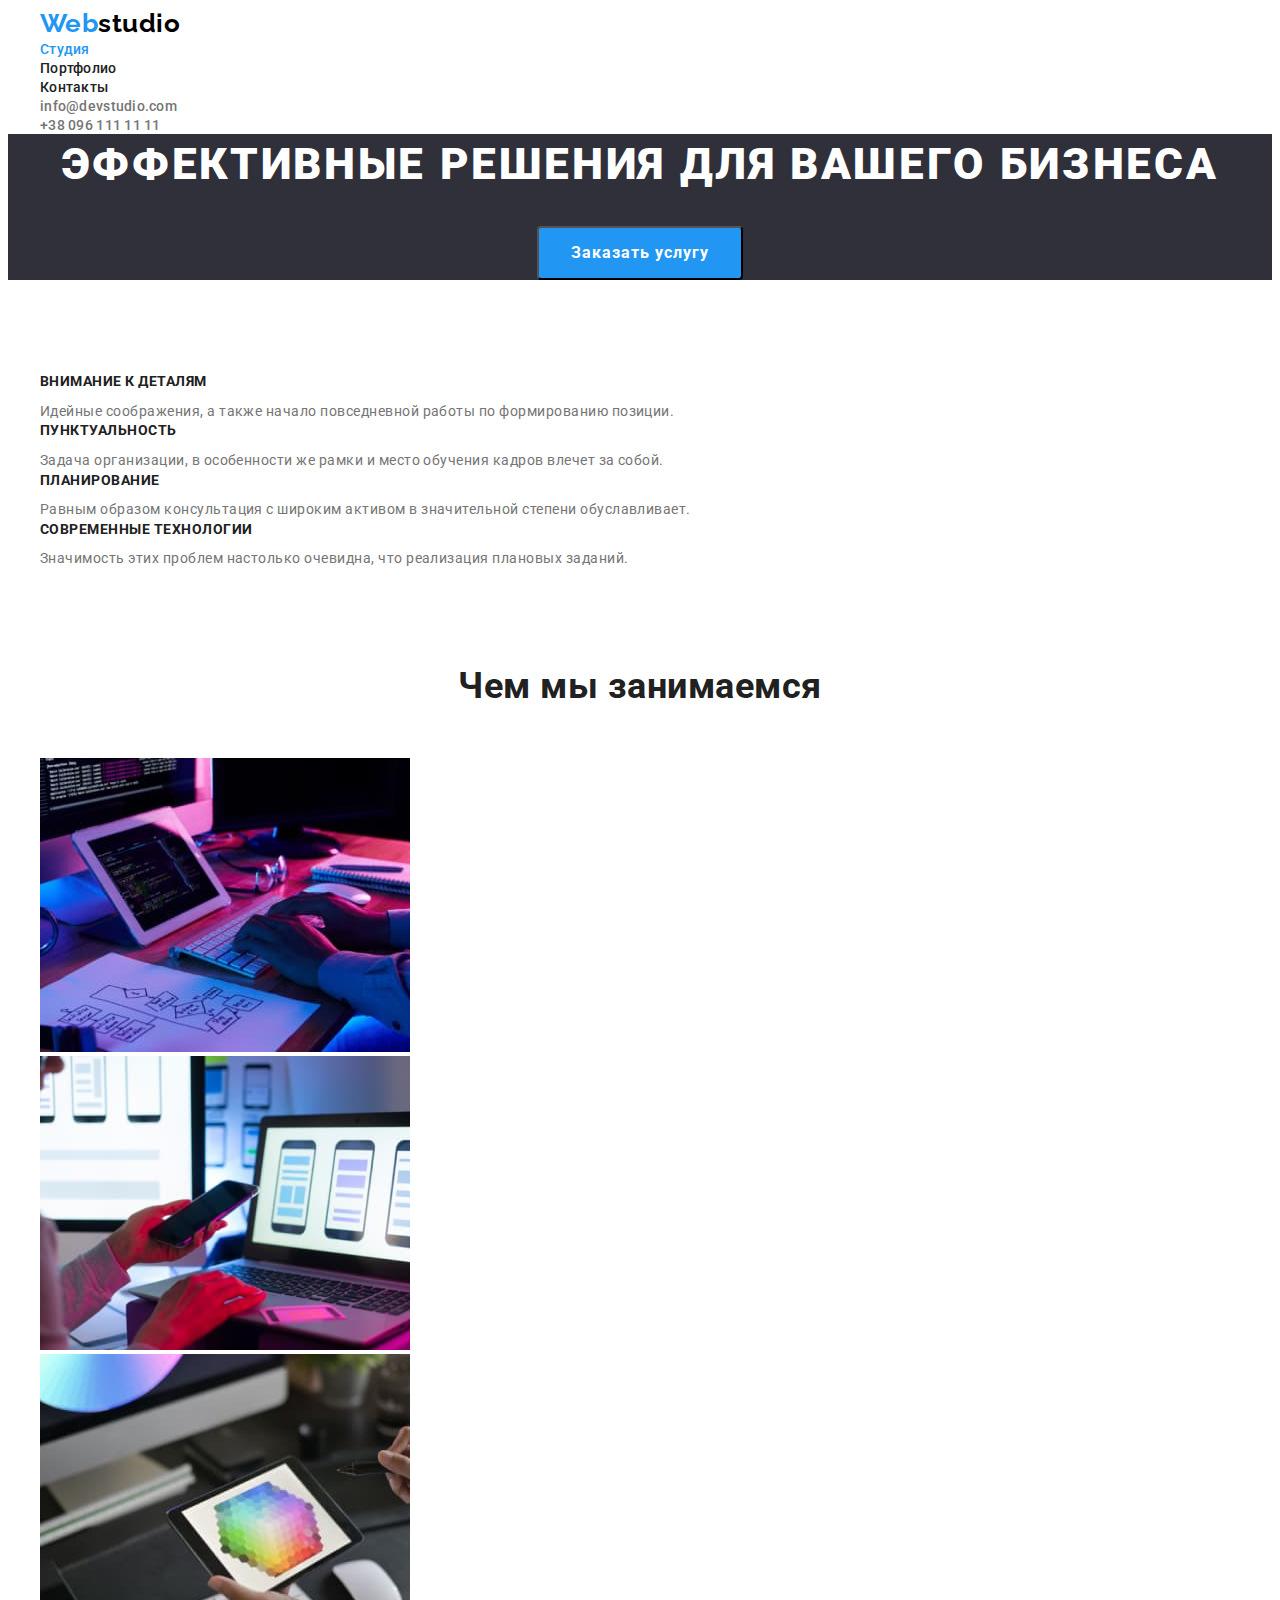
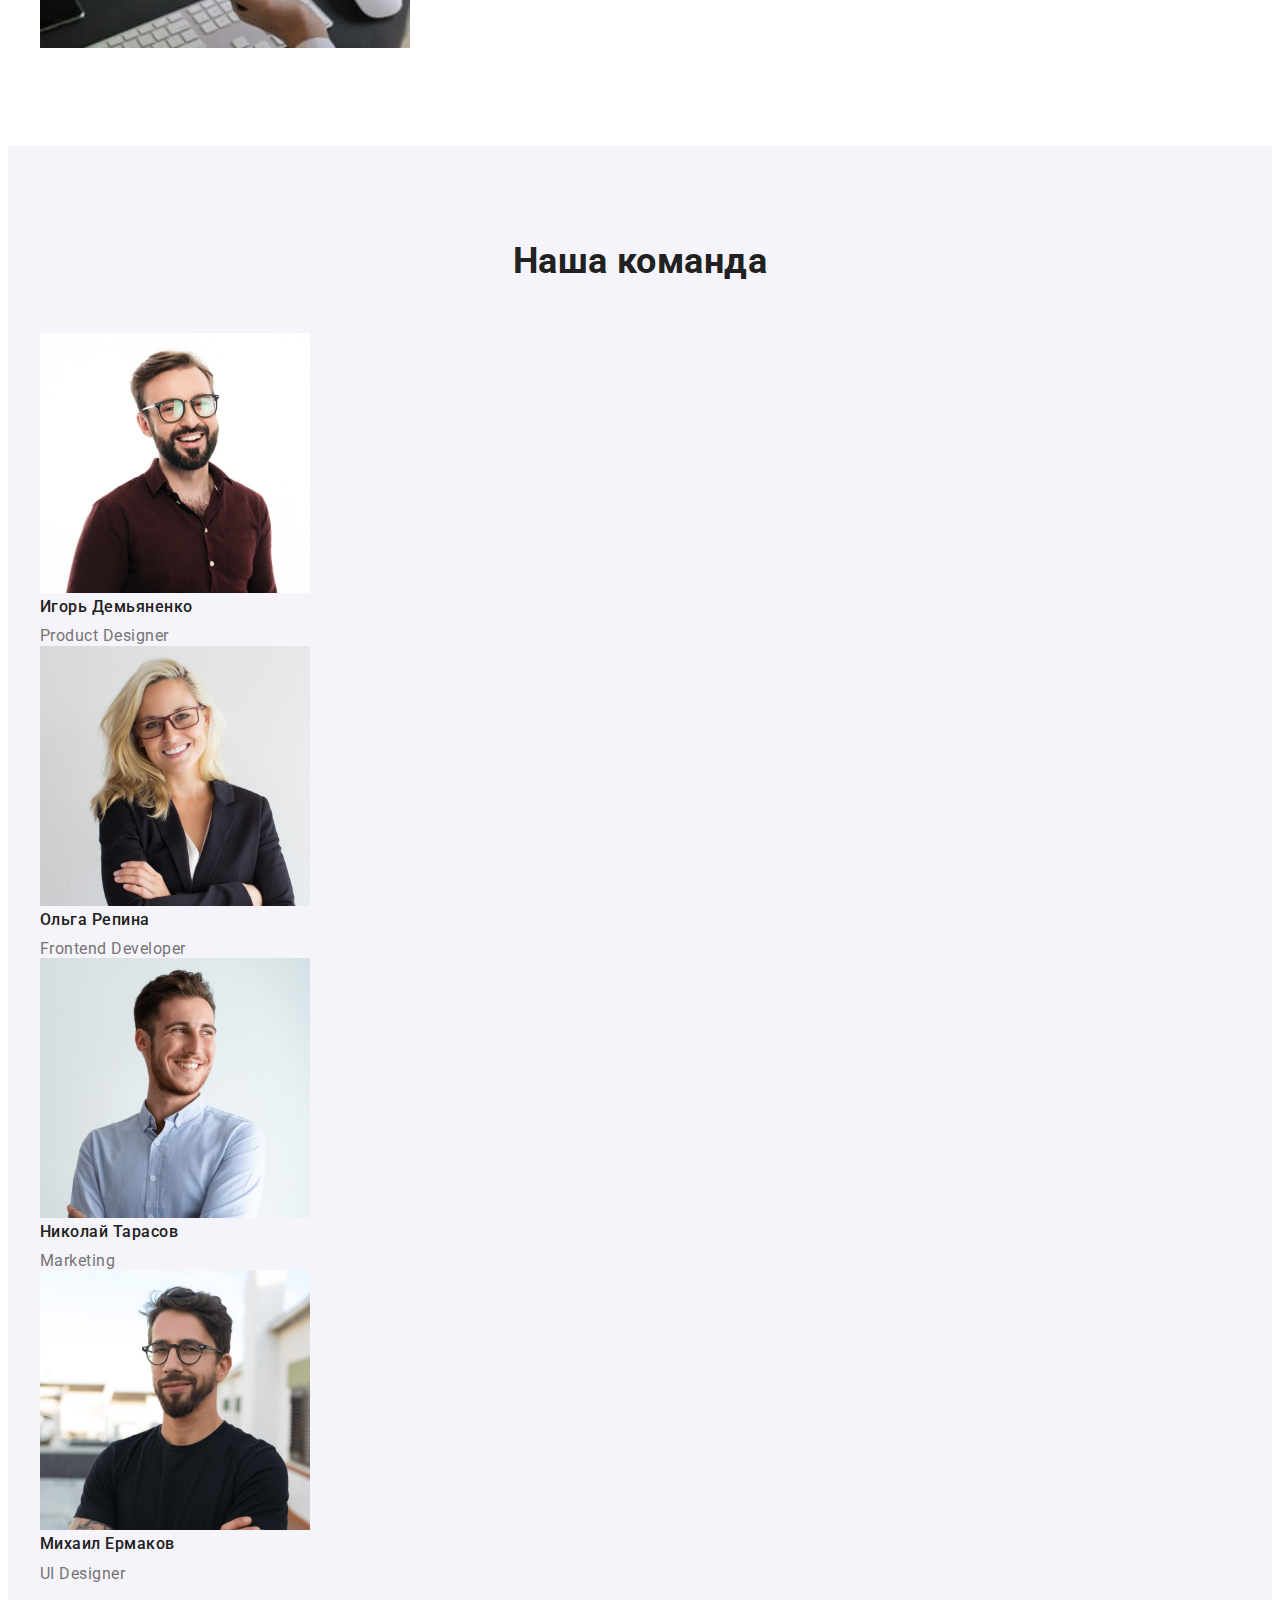
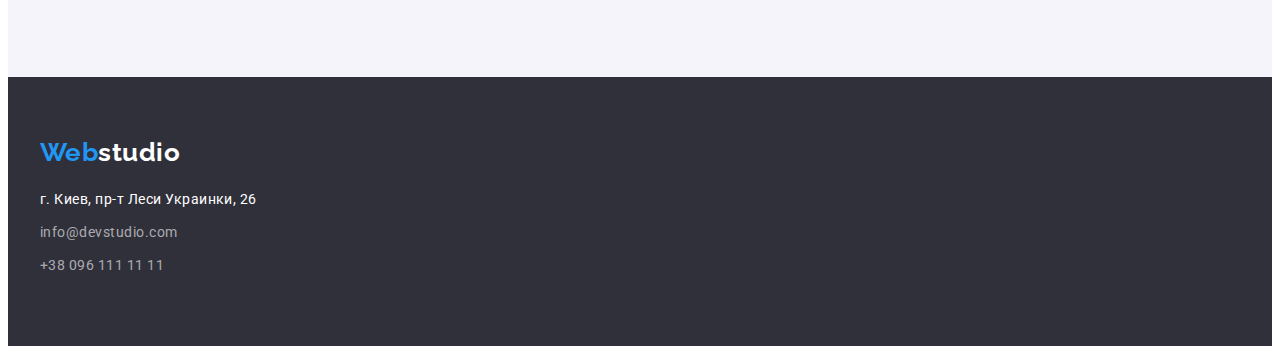
==== index.html @ 8188adb5 "new commit" ====
<!DOCTYPE html>
<html lang="ru">
<head>
    <meta charset="UTF-8">
    <meta http-equiv="X-UA-Compatible" content="IE=edge">
    <meta name="viewport" content="width=device-width, initial-scale=1.0">
    <title>WebStudio</title>
    <link rel="preconnect" href="https://fonts.gstatic.com">
    <link href="https://fonts.googleapis.com/css2?family=Raleway:wght@700&family=Roboto:wght@400;500;700;900&display=swap" rel="stylesheet">
    <link rel="stylesheet" href="https://cdnjs.cloudflare.com/ajax/libs/modern-normalize/1.0.0/modern-normalize.min.css" integrity="sha512-ISS7cAi1PEhQ8jnbJpJZMd29NlhNj4AWYyLOSp2CE/CsHxTCu+r+t0D2yoJudVrd0/8fTVPUVDzY5Tvli75u/g==" crossorigin="anonymous" />
    <link rel="stylesheet" href="./css/style.css">
    
</head>
<body>
    <!-- Header -->
    <header class="page-header">
        <div class="container">
            <nav>
                <a href="./index.html" class="header-logo"><span class="web-logo">Web</span>studio</a>
    
                <ul class="nav-list list">
                    <li><a href="./index.html" class="current">Студия</a></li>
                    <li><a href="./portfolio.html">Портфолио</a></li>
                    <li><a href="#!">Контакты</a></li>
                </ul>
            </nav>  
                <ul class="contacts-list list">
                    <li><a href="mailto:info@devstudio.com">info@devstudio.com</a></li>
                    <li><a href="tel:+380961111111">+38 096 111 11 11</a></li>
                </ul>
        </div>
    </header>

    <main>
            <!-- Hero section -->
            <section class="hero-section">
                <h1>Эффективные решения для вашего бизнеса</h1>
                <button type="button">Заказать услугу</button>
            </section>
            
            <!-- Details -->
            <section class="details section-padding">
                <div class="container">   
                    <h2 class="visually-hidden">Особенности</h2>
                    <ul class="details-list list">
                        <li>
                            <h3 class="title">Внимание к деталям</h3>
                            <p>Идейные соображения, а также начало повседневной работы по формированию позиции.</p>
                        </li>
                        <li>
                            <h3 class="title">Пунктуальность</h3>
                            <p>Задача организации, в особенности же рамки и место обучения кадров влечет за собой.</p>
                        </li>
                        <li>
                            <h3 class="title">Планирование</h3>
                            <p>Равным образом консультация с широким активом в значительной степени обуславливает.</p>
                        </li>
                        <li>
                            <h3 class="title">Современные технологии</h3>
                            <p>Значимость этих проблем настолько очевидна, что реализация плановых заданий.</p>
                        </li>
                    </ul>
                </div>
            </section>
            </div>

            <!-- What we're doing -->
            <section class="occupation">
                <div class="container">
                    <h2>Чем мы занимаемся</h2>
                    <ul class="occupation-list list">
                        <li><img src="./img/box1.jpg" alt="написание кода для декстопа" width="370" height="294"></li>
                        <li><img src="./img/box2.jpg" alt="написание кода для мобильных" width="370" height="294"></li>
                        <li><img src="./img/box3.jpg" alt="написание кода для планшетов" width="370" height="294"></li>
                    </ul>
                </div> 
            </section>
            

            <!-- Our Team -->
            <section class="team-section section-padding">
                <div class="container">
                    <h2>Наша команда</h2>
                    <ul class="team-section-list list">
                        <li>
                            <img src="./img/teambox1.jpg" alt="Игорь Демьяненко" width="270" height="260">
                            <h3 class="title">Игорь Демьяненко</h3>
                            <p class="text" lang="en">Product Designer</p>
                        </li>
                        <li>
                            <img src="./img/teambox2.jpg" alt="Ольга Репина" width="270" height="260">
                            <h3 class="title">Ольга Репина</h3>
                            <p class="text" lang="en">Frontend Developer</p>
                        </li>
                        <li>
                            <img src="./img/teambox3.jpg" alt="Николай Тарасов" width="270" height="260">
                            <h3 class="title">Николай Тарасов</h3>
                            <p class="text" lang="en">Marketing</p>
                        </li>
                        <li>
                            <img src="./img/teambox4.jpg" alt="Михаил Ермаков" width="270" height="260">
                            <h3 class="title">Михаил Ермаков</h3>
                            <p class="text" lang="en">UI Designer</p> 
                        </li>
                    </ul>
                </div>    
            </section>
            
    </main>
    
    <!-- Footer -->
    <footer class="page-footer">
        <div class="container">
            <a href="./index.html" class="footer-logo"><span class="web-logo">Web</span>studio</a>
        
            <address>
                <ul class="address-list list">
                    <li class="item-link item"><a href="https://goo.gl/maps/jZqZyX6BY9Eupkvq6" target="_blank" rel="noopener noreferrer">г. Киев, пр-т Леси Украинки, 26</a></li>
                    <li class="item-contact item"><a href="mailto:info@devstudio.com">info@devstudio.com</a></li>
                    <li class="item-contact item"><a href="tel:+380961111111">+38 096 111 11 11</a></li>
                </ul>
            </address>
        </div>
    </footer>
</body>
</html>
---- css/style.css ----
:root {
--primary-text-color: #757575;
--title-text-color: #212121;
--accent-color: #2196F3;
--primary-white-color: #ffffff;
--secondary-color: #F5F4FA;
--footer-link-color: rgba(255, 255, 255, 0.6);
}

body {
  font-family: Roboto, sans-serif;
  font-weight: normal;
  font-style: normal;
  letter-spacing: 0.03em;

  color: var(--primary-text-color);
  background: var(--primary-white-color);
}

h1, h2, h3, p, ul {
  padding: 0;
  margin: 0;
}

.visually-hidden {
  position: absolute;
  width: 1px;
  height: 1px;
  margin: -1px;
  border: 0;
  padding: 0;
  white-space: nowrap;
  clip-path: inset(100%);
  clip: rect(0 0 0 0);
  overflow: hidden;
}

.list > li{
  list-style: none;
}

.container {
  width: 1200px;
  padding-left: 15px;
  padding-right: 15px;
  margin-left: auto;
  margin-right: auto;
}

.section-padding {
  padding-top: 94px;
  padding-bottom: 94px;
}

  /*------------ Header -----------------*/

.header-logo {
  font-family: Raleway, sans-serif;
  font-weight: bold;
  font-size: 26px;
  line-height: 1.2;
  text-decoration: none;

  color: #000000;
}

.web-logo {
  color: var(--accent-color);
}

.nav-list a {
  font-weight: 500;
  font-size: 14px;
  line-height: 1.1;
  text-decoration: none;
  letter-spacing: 0.02em;

  color: var(--title-text-color);
}

.nav-list .current {
  color: var(--accent-color);
}

.nav-list a:hover, 
.nav-list a:focus {
  color: var(--accent-color);
}

.contacts-list a {
  font-weight: 500;
  font-size: 14px;
  line-height: 1.1;
  text-decoration: none;
  letter-spacing: 0.02em;

  color: var(--primary-text-color);
}

.contacts-list a:hover,
.contacts-list a:focus {
  color: var(--accent-color);
}
  
  /*---------- Hero section ------------*/

.hero-section {
  text-align: center;
  background-color: #2F303A;
}

.hero-section > h1 {
  font-weight: 900;
  font-size: 44px;
  line-height: 1.4;
  
  letter-spacing: 0.06em;
  text-transform: uppercase;

  color: var(--primary-white-color);

  margin-bottom: 30px;
}

.hero-section > button {
  font-family: inherit;
  font-weight: bold;
  font-size: 16px;
  line-height: 1.9;
  letter-spacing: 0.06em;
  cursor: pointer;

  color: var(--primary-white-color);
  background-color: var(--accent-color);
  

  border-radius: 4px;
  padding: 10px 32px;
  min-width: 200px;
}

.hero-section > button:hover,
.hero-section > button:focus {
  background-color: #188CE8;
}

  /*------------- Details -------------------*/

.details-list .title {
  font-weight: 700;
  font-size: 14px;
  line-height: 1.1;
  text-transform: uppercase;

  color: var(--title-text-color);

  margin-bottom: 10px;
}

.details-list p {
  font-size: 14px;
  line-height: 1.7;
}

  /*---------- What we're doing and Our Team ----------*/

.occupation {
  padding-bottom: 94px;
}

.occupation h2,
.team-section h2 {
  font-weight: 700;
  font-size: 36px;
  line-height: 1.2;
  text-align: center;

  color: var(--title-text-color);

  margin-bottom: 50px;
}

.team-section {
  background-color: var(--secondary-color);
}

.team-section .title{
  font-weight: 500; 
  font-size: 16px;
  line-height: 1.2;

  color: var(--title-text-color);

  margin-bottom: 10px;
}

.team-section .text {
  font-size: 16px;
  line-height: 1.2;
}

  /*----------- Footer ---------------*/
  
.page-footer {
  background-color: #2F303A;

  padding: 60px 0;
}

.footer-logo {
  display: inline-block;
  font-family: Raleway, sans-serif;
  font-weight: bold;
  font-size: 26px;
  line-height: 1.2;
  text-decoration: none;

  color: var(--primary-white-color);

  margin-bottom: 20px;
}

.item {
  margin-bottom: 9px;
}

.item-link > a {
  font-size: 14px;
  line-height: 1.7;
  font-style: normal;
  text-decoration: none;

  color: var(--primary-white-color);
}

.item-contact > a {
  font-size: 14px;
  line-height: 1.7;
  font-style: normal;
  text-decoration: none;

  color: var(--footer-link-color);
}

.address-list a:hover,
.address-list a:focus {
  color: var(--accent-color);
}

  /*---------- Portfolio -----------*/

.projects-filters {
  margin-bottom: 50px;
}

.projects-filters button {
  font-family: inherit;
  font-weight: 500;
  font-size: 16px;
  line-height: 1.6;
  cursor: pointer;
  text-align: center;

  background: var(--secondary-color);

  border-radius: 4px;
  padding: 6px 22px;
  min-width: 73px;
}

.projects-filters button:hover,
.projects-filters button:focus {
  background-color: var(--accent-color);
  color: var(--primary-white-color);
  box-shadow: 0px 3px 1px rgba(0, 0, 0, 0.1), 
  0px 1px 2px rgba(0, 0, 0, 0.08), 
  0px 2px 2px rgba(0, 0, 0, 0.12);
}

.projects-card .link {
  text-decoration: none;
}

.projects-card .picture {
margin-bottom: 20px;
}

.projects-card .title {
  font-weight: 700;
  font-style: normal;
  font-size: 18px;
  line-height: 2.1;
  letter-spacing: 0.06em;

  color: var(--title-text-color);

  margin-bottom: 4px;
}

.projects-card .text {
  font-size: 16px;
  line-height: 1.9;

  color: var(--primary-text-color);
}
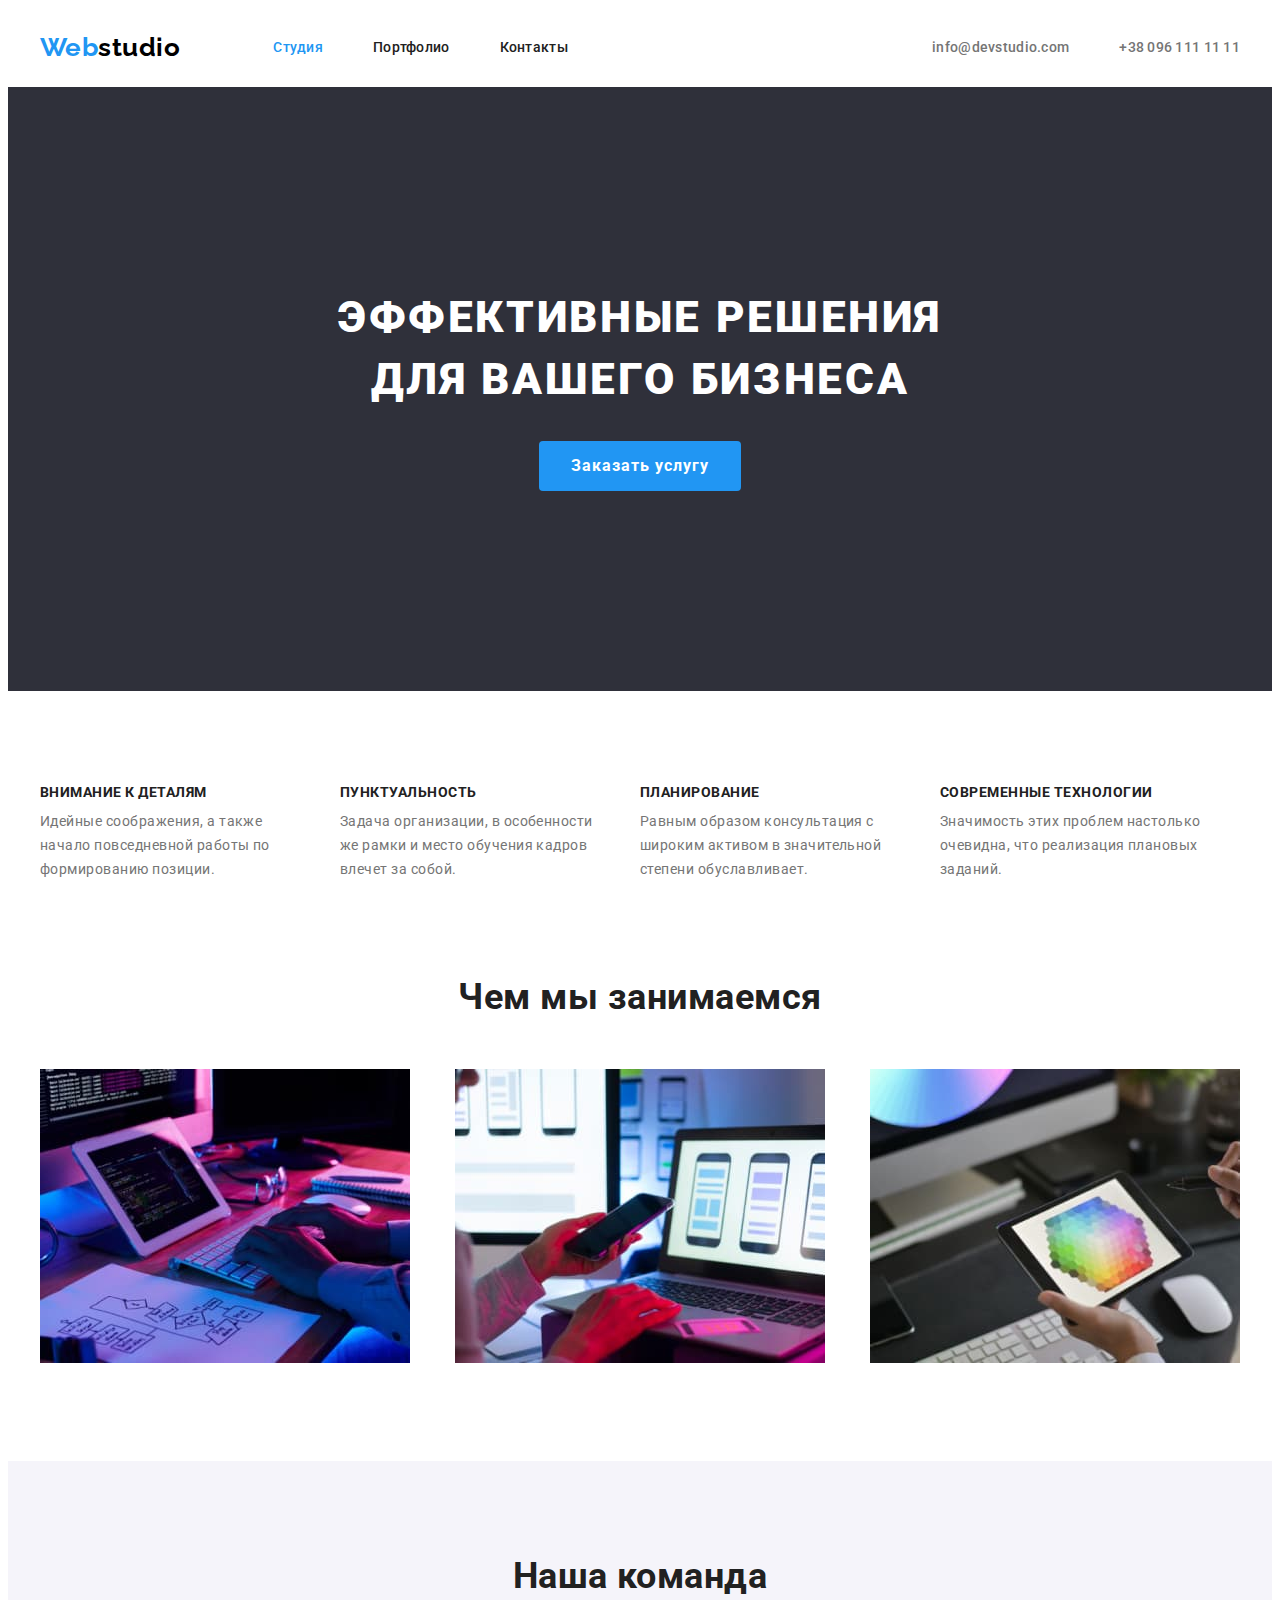
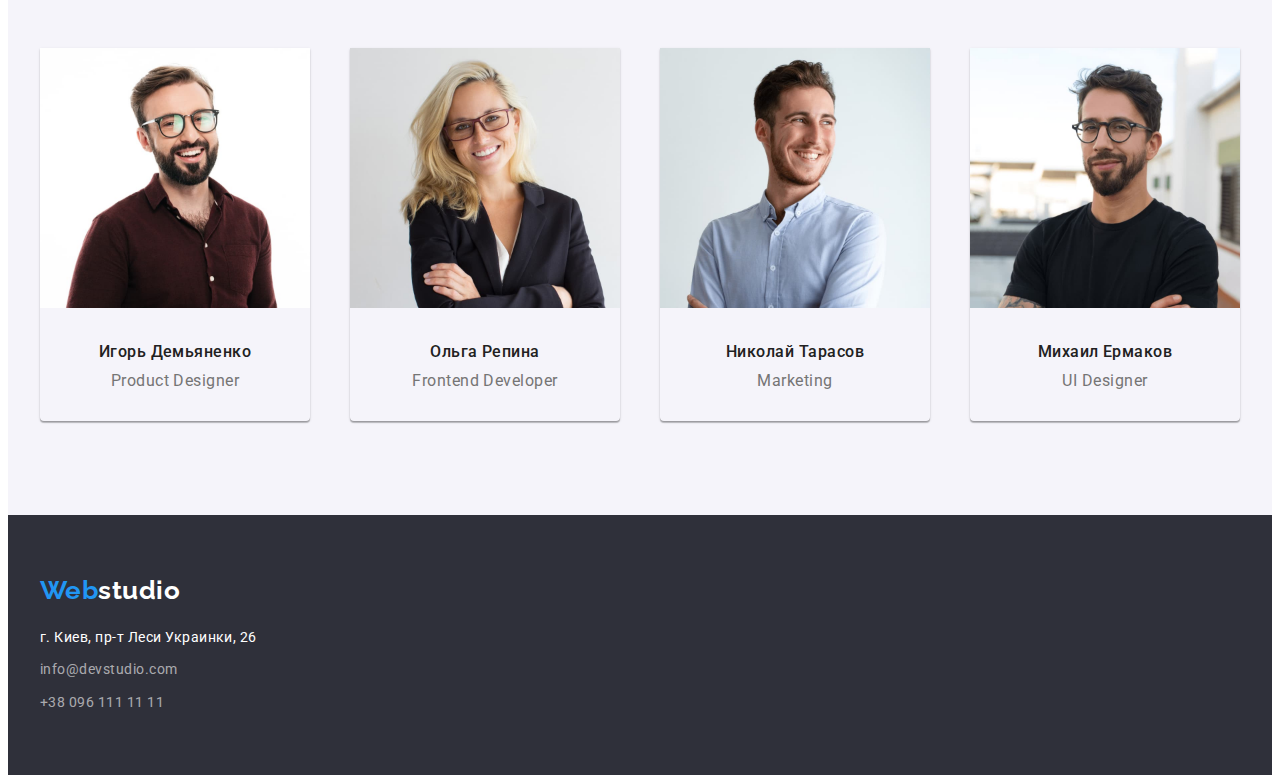
==== commit 15e82234: "maded flexes" ====
--- a/index.html
+++ b/index.html
@@ -14,19 +14,19 @@
 <body>
     <!-- Header -->
     <header class="page-header">
-        <div class="container">
-            <nav>
+        <div class="container header-container">
+            <nav class="page-nav">
                 <a href="./index.html" class="header-logo"><span class="web-logo">Web</span>studio</a>
     
                 <ul class="nav-list list">
-                    <li><a href="./index.html" class="current">Студия</a></li>
-                    <li><a href="./portfolio.html">Портфолио</a></li>
-                    <li><a href="#!">Контакты</a></li>
+                    <li class="item"><a href="./index.html" class="link current">Студия</a></li>
+                    <li class="item"><a href="./portfolio.html" class="link">Портфолио</a></li>
+                    <li class="item"><a href="#!" class="link">Контакты</a></li>
                 </ul>
             </nav>  
                 <ul class="contacts-list list">
-                    <li><a href="mailto:info@devstudio.com">info@devstudio.com</a></li>
-                    <li><a href="tel:+380961111111">+38 096 111 11 11</a></li>
+                    <li class="item"><a href="mailto:info@devstudio.com" class="link">info@devstudio.com</a></li>
+                    <li class="item"><a href="tel:+380961111111" class="link">+38 096 111 11 11</a></li>
                 </ul>
         </div>
     </header>
@@ -34,7 +34,7 @@
     <main>
             <!-- Hero section -->
             <section class="hero-section">
-                <h1>Эффективные решения для вашего бизнеса</h1>
+                <h1>Эффективные решения <br> для вашего бизнеса</h1>
                 <button type="button">Заказать услугу</button>
             </section>
             
@@ -43,19 +43,22 @@
                 <div class="container">   
                     <h2 class="visually-hidden">Особенности</h2>
                     <ul class="details-list list">
-                        <li>
+                        <li class="item">
                             <h3 class="title">Внимание к деталям</h3>
                             <p>Идейные соображения, а также начало повседневной работы по формированию позиции.</p>
                         </li>
-                        <li>
+
+                        <li class="item">
                             <h3 class="title">Пунктуальность</h3>
                             <p>Задача организации, в особенности же рамки и место обучения кадров влечет за собой.</p>
                         </li>
-                        <li>
+
+                        <li class="item">
                             <h3 class="title">Планирование</h3>
                             <p>Равным образом консультация с широким активом в значительной степени обуславливает.</p>
                         </li>
-                        <li>
+
+                        <li class="item">
                             <h3 class="title">Современные технологии</h3>
                             <p>Значимость этих проблем настолько очевидна, что реализация плановых заданий.</p>
                         </li>
@@ -82,23 +85,26 @@
                 <div class="container">
                     <h2>Наша команда</h2>
                     <ul class="team-section-list list">
-                        <li>
-                            <img src="./img/teambox1.jpg" alt="Игорь Демьяненко" width="270" height="260">
+                        <li class="item">
+                            <img class="image" src="./img/teambox1.jpg" alt="Игорь Демьяненко" width="270" height="260">
                             <h3 class="title">Игорь Демьяненко</h3>
                             <p class="text" lang="en">Product Designer</p>
                         </li>
-                        <li>
-                            <img src="./img/teambox2.jpg" alt="Ольга Репина" width="270" height="260">
+
+                        <li class="item">
+                            <img class="image" src="./img/teambox2.jpg" alt="Ольга Репина" width="270" height="260">
                             <h3 class="title">Ольга Репина</h3>
                             <p class="text" lang="en">Frontend Developer</p>
                         </li>
-                        <li>
-                            <img src="./img/teambox3.jpg" alt="Николай Тарасов" width="270" height="260">
+
+                        <li class="item">
+                            <img class="image" src="./img/teambox3.jpg" alt="Николай Тарасов" width="270" height="260">
                             <h3 class="title">Николай Тарасов</h3>
                             <p class="text" lang="en">Marketing</p>
                         </li>
-                        <li>
-                            <img src="./img/teambox4.jpg" alt="Михаил Ермаков" width="270" height="260">
+
+                        <li class="item">
+                            <img class="image" src="./img/teambox4.jpg" alt="Михаил Ермаков" width="270" height="260">
                             <h3 class="title">Михаил Ермаков</h3>
                             <p class="text" lang="en">UI Designer</p> 
                         </li>
@@ -115,9 +121,9 @@
         
             <address>
                 <ul class="address-list list">
-                    <li class="item-link item"><a href="https://goo.gl/maps/jZqZyX6BY9Eupkvq6" target="_blank" rel="noopener noreferrer">г. Киев, пр-т Леси Украинки, 26</a></li>
-                    <li class="item-contact item"><a href="mailto:info@devstudio.com">info@devstudio.com</a></li>
-                    <li class="item-contact item"><a href="tel:+380961111111">+38 096 111 11 11</a></li>
+                    <li class="footer-item item-link"><a href="https://goo.gl/maps/jZqZyX6BY9Eupkvq6" target="_blank" rel="noopener noreferrer" class="link">г. Киев, пр-т Леси Украинки, 26</a></li>
+                    <li class="footer-item"><a href="mailto:info@devstudio.com" class="link">info@devstudio.com</a></li>
+                    <li class="footer-item"><a href="tel:+380961111111" class="link">+38 096 111 11 11</a></li>
                 </ul>
             </address>
         </div>
--- a/css/style.css
+++ b/css/style.css
@@ -8,13 +8,13 @@
 }
 
 body {
+  color: var(--primary-text-color);
+  background: var(--primary-white-color);
+
   font-family: Roboto, sans-serif;
   font-weight: normal;
   font-style: normal;
   letter-spacing: 0.03em;
-
-  color: var(--primary-text-color);
-  background: var(--primary-white-color);
 }
 
 h1, h2, h3, p, ul {
@@ -39,6 +39,8 @@
   list-style: none;
 }
 
+/* ------------ Container ------------ */
+
 .container {
   width: 1200px;
   padding-left: 15px;
@@ -54,13 +56,20 @@
 
   /*------------ Header -----------------*/
 
+.header-container {
+  display: flex;
+  justify-content: space-between;
+  align-items: center;
+}
+
 .header-logo {
+  margin-right: 93px;
+
   font-family: Raleway, sans-serif;
   font-weight: bold;
   font-size: 26px;
   line-height: 1.2;
   text-decoration: none;
-
   color: #000000;
 }
 
@@ -68,13 +77,41 @@
   color: var(--accent-color);
 }
 
-.nav-list a {
+.page-nav {
+  display: flex;
+  align-items: center;
+}
+
+.nav-list {
+  display: flex;
+}
+
+/* .nav-list > .item:not(:last-child) {
+  margin-right: 50px;
+} */
+
+.nav-list > .item + .item {
+  margin-left: 50px;
+}
+
+.contacts-list {
+  display: flex;
+}
+
+.contacts-list > .item + .item{
+  margin-left: 50px;
+}
+
+.nav-list .link {
+  display: block;
+  padding-top: 32px;
+  padding-bottom: 32px;
+
   font-weight: 500;
   font-size: 14px;
   line-height: 1.1;
   text-decoration: none;
   letter-spacing: 0.02em;
-
   color: var(--title-text-color);
 }
 
@@ -87,7 +124,11 @@
   color: var(--accent-color);
 }
 
-.contacts-list a {
+.contacts-list .link {
+  display: block;
+  padding-top: 32px;
+  padding-bottom: 32px;
+
   font-weight: 500;
   font-size: 14px;
   line-height: 1.1;
@@ -105,38 +146,39 @@
   /*---------- Hero section ------------*/
 
 .hero-section {
+  padding-top: 200px;
+  padding-bottom: 200px;
+
   text-align: center;
   background-color: #2F303A;
 }
 
 .hero-section > h1 {
+  margin-bottom: 30px;
+
   font-weight: 900;
   font-size: 44px;
   line-height: 1.4;
-  
   letter-spacing: 0.06em;
   text-transform: uppercase;
-
   color: var(--primary-white-color);
-
-  margin-bottom: 30px;
 }
 
 .hero-section > button {
+  min-width: 200px;
+  padding: 10px 32px;
+  
   font-family: inherit;
   font-weight: bold;
   font-size: 16px;
   line-height: 1.9;
   letter-spacing: 0.06em;
   cursor: pointer;
-
+  border-style: none;
+  border-radius: 4px;
+  
   color: var(--primary-white-color);
   background-color: var(--accent-color);
-  
-
-  border-radius: 4px;
-  padding: 10px 32px;
-  min-width: 200px;
 }
 
 .hero-section > button:hover,
@@ -146,15 +188,26 @@
 
   /*------------- Details -------------------*/
 
+.details-list {
+  display: flex;
+}
+
+.details-list > .item + .item {
+  margin-left: 30px;
+}
+
+.details-list > .item {
+  width: 270px;
+}
+
 .details-list .title {
+  margin-bottom: 10px;
+
   font-weight: 700;
   font-size: 14px;
   line-height: 1.1;
   text-transform: uppercase;
-
   color: var(--title-text-color);
-
-  margin-bottom: 10px;
 }
 
 .details-list p {
@@ -168,33 +221,57 @@
   padding-bottom: 94px;
 }
 
+.occupation-list {
+  display: flex;
+  justify-content: space-between;
+}
+
 .occupation h2,
 .team-section h2 {
+  margin-bottom: 50px;
+
   font-weight: 700;
   font-size: 36px;
   line-height: 1.2;
   text-align: center;
 
   color: var(--title-text-color);
-
-  margin-bottom: 50px;
 }
 
 .team-section {
   background-color: var(--secondary-color);
 }
 
-.team-section .title{
+.team-section-list > .item {
+  box-shadow: 0px 1px 3px rgba(0, 0, 0, 0.12), 
+  0px 1px 1px rgba(0, 0, 0, 0.14), 
+  0px 2px 1px rgba(0, 0, 0, 0.2);
+  border-radius: 0px 0px 4px 4px;
+}
+
+.team-section-list {
+  display: flex;
+  justify-content: space-between;
+}
+
+.team-section-list .image {
+  margin-bottom: 30px;
+}
+
+.team-section-list .title{
+  margin-bottom: 10px;
+
   font-weight: 500; 
   font-size: 16px;
   line-height: 1.2;
-
   color: var(--title-text-color);
-
-  margin-bottom: 10px;
-}
-
-.team-section .text {
+  text-align: center;
+}
+
+.team-section-list .text {
+  margin-bottom: 30px;
+
+  text-align: center;
   font-size: 16px;
   line-height: 1.2;
 }
@@ -202,70 +279,70 @@
   /*----------- Footer ---------------*/
   
 .page-footer {
+  padding: 60px 0;
+
   background-color: #2F303A;
-
-  padding: 60px 0;
 }
 
 .footer-logo {
   display: inline-block;
+  margin-bottom: 20px;
+
   font-family: Raleway, sans-serif;
   font-weight: bold;
   font-size: 26px;
   line-height: 1.2;
   text-decoration: none;
-
   color: var(--primary-white-color);
-
-  margin-bottom: 20px;
-}
-
-.item {
-  margin-bottom: 9px;
-}
-
-.item-link > a {
+}
+
+.address-list > .footer-item + .footer-item {
+  margin-top: 9px;
+}
+
+.footer-item > .link {
   font-size: 14px;
   line-height: 1.7;
   font-style: normal;
   text-decoration: none;
-
+  color: var(--footer-link-color);
+}
+
+.item-link > .link {
   color: var(--primary-white-color);
 }
 
-.item-contact > a {
-  font-size: 14px;
-  line-height: 1.7;
-  font-style: normal;
-  text-decoration: none;
-
-  color: var(--footer-link-color);
-}
-
-.address-list a:hover,
-.address-list a:focus {
+.address-list .link:hover,
+.address-list .link:focus {
   color: var(--accent-color);
 }
 
   /*---------- Portfolio -----------*/
 
 .projects-filters {
+  display: flex;
+  justify-content: center;
   margin-bottom: 50px;
 }
 
+.projects-filters > .item:not(:last-child) {
+  margin-right: 8px;
+}
+
 .projects-filters button {
+  padding: 6px 22px;
+  min-width: 73px;
+
   font-family: inherit;
   font-weight: 500;
   font-size: 16px;
   line-height: 1.6;
   cursor: pointer;
   text-align: center;
-
+  border-style: none;
+  border-radius: 4px;
   background: var(--secondary-color);
 
-  border-radius: 4px;
-  padding: 6px 22px;
-  min-width: 73px;
 }
 
 .projects-filters button:hover,
@@ -277,15 +354,63 @@
   0px 2px 2px rgba(0, 0, 0, 0.12);
 }
 
+.projects-card {
+  display: flex;
+  flex-wrap: wrap;  
+
+  /* margin-left: -30px;
+  margin-top: -30px;   
+  -----------   1 способ сетки*/
+}
+
+.projects-card > .item {
+  /* width: 370px; */
+  width: calc((100% - 60px) / 3 );
+
+  margin-right: 30px;
+  margin-bottom: 30px;  
+  
+  /* flex-basis: calc(100% / 3 - 30px);
+  margin-left: 30px;
+  margin-top: 30px;    
+  ----------   1 способ сетки*/
+}
+
+.projects-card > .item:nth-child(3n) {
+  margin-right: 0;
+}
+
+.projects-card > .item:nth-last-child(-n + 3) {
+  margin-bottom: 0;
+}
+
+/* Альтернатива отступов
+.projects-card > .item:not(:nth-child(3n)) {
+margin-right: 30px;
+}
+
+.projects-card > .item:not(:nth-last-child(-n + 3)) {
+  margin-bottom: 30px;
+} */
+
+
 .projects-card .link {
   text-decoration: none;
 }
 
-.projects-card .picture {
-margin-bottom: 20px;
+.projects-card .image {
+  display: block;
+}
+
+.projects-card .content {
+  width: 370px;
+  border: 1px solid #EEEEEE;
+  padding: 20px 24px;
 }
 
 .projects-card .title {
+  margin-bottom: 4px;
+
   font-weight: 700;
   font-style: normal;
   font-size: 18px;
@@ -293,8 +418,6 @@
   letter-spacing: 0.06em;
 
   color: var(--title-text-color);
-
-  margin-bottom: 4px;
 }
 
 .projects-card .text {
